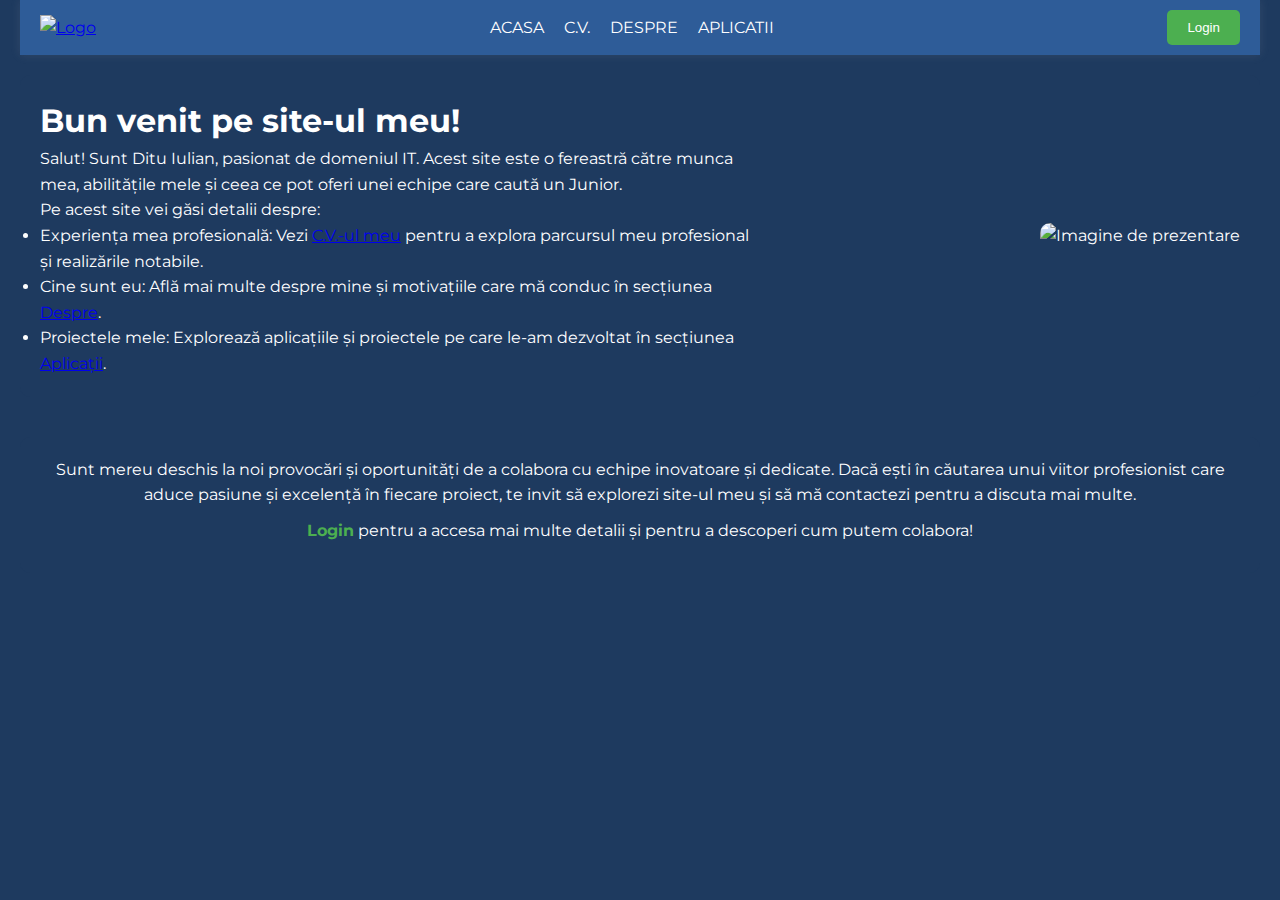
==== index.html @ c4ec3027 "first comit" ====
<!DOCTYPE html>
<html lang="en">

<head>
    <meta charset="UTF-8">
    <meta name="viewport" content="width=device-width, initial-scale=1.0">
    <title>My Website</title>
    <link rel="stylesheet" href="style.css">
    <link rel="preconnect" href="https://fonts.googleapis.com">
    <link rel="preconnect" href="https://fonts.gstatic.com" crossorigin>
    <link href="https://fonts.googleapis.com/css2?family=Montserrat:ital,wght@0,100..900;1,100..900&display=swap"
        rel="stylesheet">
</head>

<body>
    <!-- Aplicatia noastra-->
    <div class="app-wrapper"> 

            <nav class="navbar">
                <div class="navbar-logo">
                    <a href="index.html">
                        <img src="F:\Proiecte\Web Page\assets\logo.png" alt="Logo">
                    </a>
                </div>
                <ul class="navbar-links">
                    <li><a href="index.html">ACASA</a></li>
                    <li><a href="cv.html">C.V.</a></li>
                    <li><a href="despre.html">DESPRE</a></li>
                    <li><a href="aplicatii.html">APLICATII</a></li>
                </ul>
                <div class="navbar-login">
                    <button class="login-button">Login</button>
                </div>
            </nav>


            <!-- Secțiunea Principală -->
            <section class="main-content">
                <div class="text-content">
                    <h1>Bun venit pe site-ul meu!</h1>
                    <p>Salut! Sunt Ditu Iulian, pasionat de domeniul IT. Acest site este o fereastră către munca mea, abilitățile
                        mele și ceea ce pot oferi unei echipe care caută un Junior.</p>
                    <p>Pe acest site vei găsi detalii despre:</p>
                    <ul>
                        <li>Experiența mea profesională: Vezi <a href="cv.html">C.V.-ul meu</a> pentru a explora parcursul meu
                            profesional și realizările notabile.</li>
                        <li>Cine sunt eu: Află mai multe despre mine și motivațiile care mă conduc în secțiunea <a
                                href="despre.html">Despre</a>.</li>
                        <li>Proiectele mele: Explorează aplicațiile și proiectele pe care le-am dezvoltat în secțiunea <a
                                href="aplicatii.html">Aplicații</a>.</li>
                    </ul>
                </div>
                <div class="image-content">
                    <img src="F:\Proiecte\Web Page\assets\poza-profil.jpg" alt="Imagine de prezentare" class="presentation-image">
                </div>
            </section>
            
            <!-- Footer -->
            <footer class="site-footer">
                <p>Sunt mereu deschis la noi provocări și oportunități de a colabora cu echipe inovatoare și dedicate. Dacă ești în
                    căutarea unui viitor profesionist care aduce pasiune și excelență în fiecare proiect, te invit să explorezi
                    site-ul meu și să mă contactezi pentru a discuta mai multe.</p>
                <p><strong>Login</strong> pentru a accesa mai multe detalii și pentru a descoperi cum putem colabora!</p>
            </footer>



    </div>

</body>

</html>
---- style.css ----
/* Reset de bază */
body,
h1,
p,
ul {
    margin: 0;
    padding: 0;
    font-family: Montserrat, sans-serif;
}

body {
    line-height: 1.6;
    background-color: #1E3A5F;
    color: #333;
    padding: 0 20px;
}



/* Stilizarea nav-bar-ului */

.navbar {
    display: flex;
    justify-content: space-between;
    align-items: center;
    padding: 10px 20px;
    background-color: #2e5c98;
    box-shadow: 0px 0px 10px rgba(225, 219, 219, 0.1);
   
}


.navbar-logo img {
    height: 50px;
}

/* Stilizarea link-urilor */
.navbar-links {
    list-style: none;
    /* Elimină bullet-urile */
    display: flex;
    /* Afișează link-urile pe orizontală */
    gap: 20px;
    /* Spațiu între link-uri */
    margin: 0;
    padding: 0;
}

.navbar-links li a {
    color: white;
    /* Culoarea textului */
    text-decoration: none;
    /* Elimină sublinierea */
    font-size: 16px;
    /* Mărimea textului */
}

.navbar-links li a:hover {
    color: #ddd;
    /* Culoarea textului la hover */
}

/* Stilizarea butonului de login */
.navbar-login .login-button {
    padding: 10px 20px;
    /* Spațiu interior al butonului */
    background-color: #4CAF50;
    /* Culoarea de fundal a butonului */
    color: white;
    /* Culoarea textului */
    border: none;
    /* Elimină border-ul */
    border-radius: 5px;
    /* Colțuri rotunjite */
    cursor: pointer;
    /* Cursor pointer */
}

.navbar-login .login-button:hover {
    background-color: #29882e;
    /* Culoarea butonului la hover */
}


/* Stilizarea secțiunii principale */
.main-content {
    display: flex;
    /* Afișează textul și imaginea pe orizontală */
    justify-content: space-between;
    align-items: center;
    margin: 20px 0;
    padding: 20px;
    background-color: #1E3A5F;
    border-radius: 10px;
    
    color: white;
    /* Textul alb */
}

.text-content {
    max-width: 60%;
    /* Limitează lățimea textului */
}

.image-content {
    max-width: 40%;
    /* Limitează lățimea imaginii */
}

.presentation-image {
    width: 80%;
    /* Imaginea ocupă întreaga lățime a containerului */
    max-width: 400px;
    /* Imaginea nu va depăși 500px */
    height: auto;
    border-radius: 10px;
}

/* Stilizarea footer-ului */
.site-footer {
    margin-top: 40px;
    padding: 20px;
    background-color: #1E3A5F;
    color: white;
    text-align: center;
    border-radius: 10px;
}

.site-footer p {
    margin-bottom: 10px;
}

.site-footer strong {
    color: #4CAF50;
    /* Colorează cu verde cuvântul "Login" */
}







@media screen and (max-width: 768px) {
    .navbar {
        flex-direction: column;
        /* Aliniază elementele pe verticală */
    }

    .navbar-links {
        flex-direction: column;
        /* Link-urile sunt afișate pe verticală */
        gap: 10px;
        /* Reduce spațiul între link-uri */
    }

    .navbar-login {
        margin-top: 10px;
    }
}
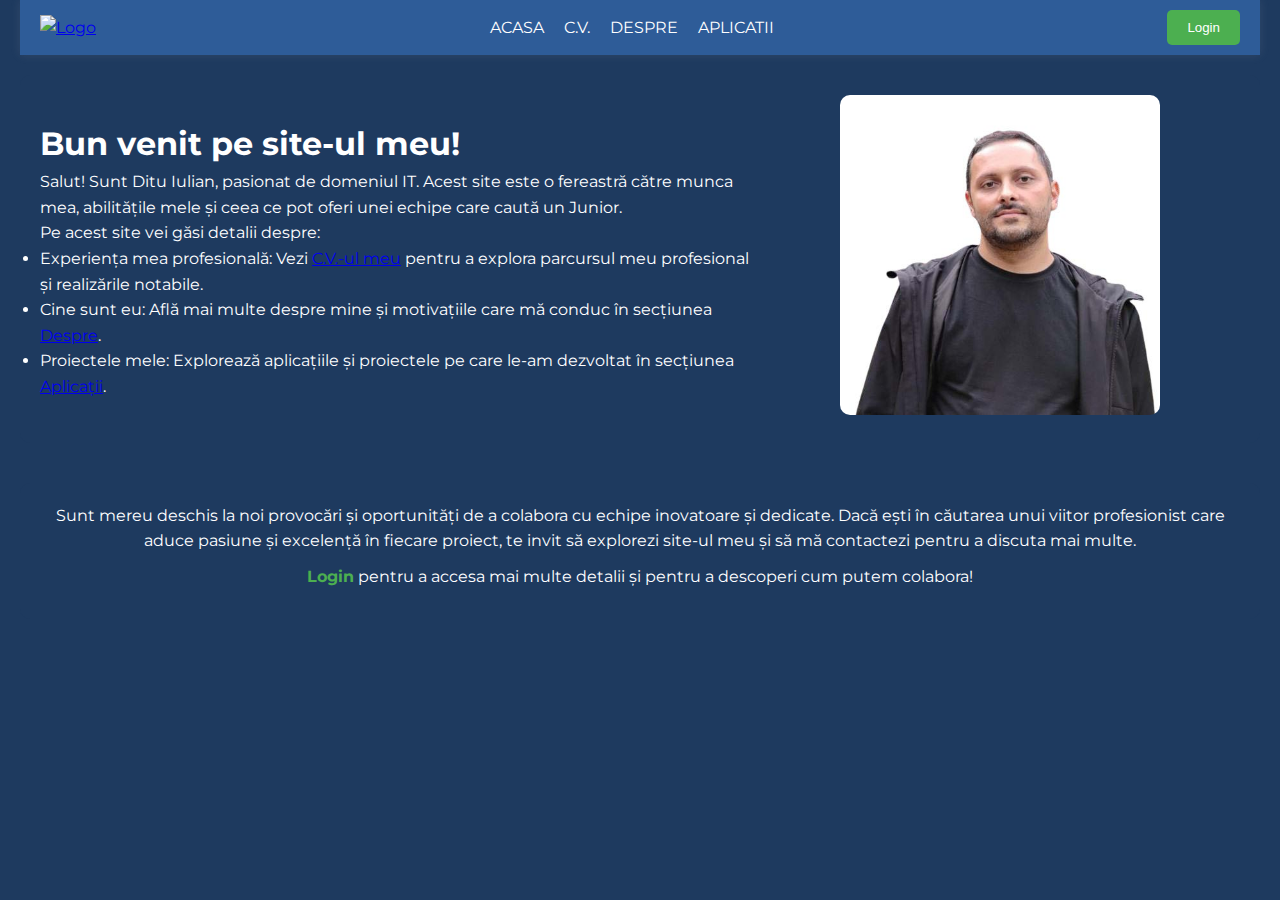
==== commit 01be54e5: "Poza de profill add" ====
--- a/index.html
+++ b/index.html
@@ -19,7 +19,7 @@
             <nav class="navbar">
                 <div class="navbar-logo">
                     <a href="index.html">
-                        <img src="F:\Proiecte\Web Page\assets\logo.png" alt="Logo">
+                        <img src="assets/logo.png" alt="Logo">
                     </a>
                 </div>
                 <ul class="navbar-links">
@@ -51,7 +51,7 @@
                     </ul>
                 </div>
                 <div class="image-content">
-                    <img src="F:\Proiecte\Web Page\assets\poza-profil.jpg" alt="Imagine de prezentare" class="presentation-image">
+                    <img src="assets/poza-profil.jpg" alt="Imagine de prezentare" class="presentation-image">
                 </div>
             </section>
             
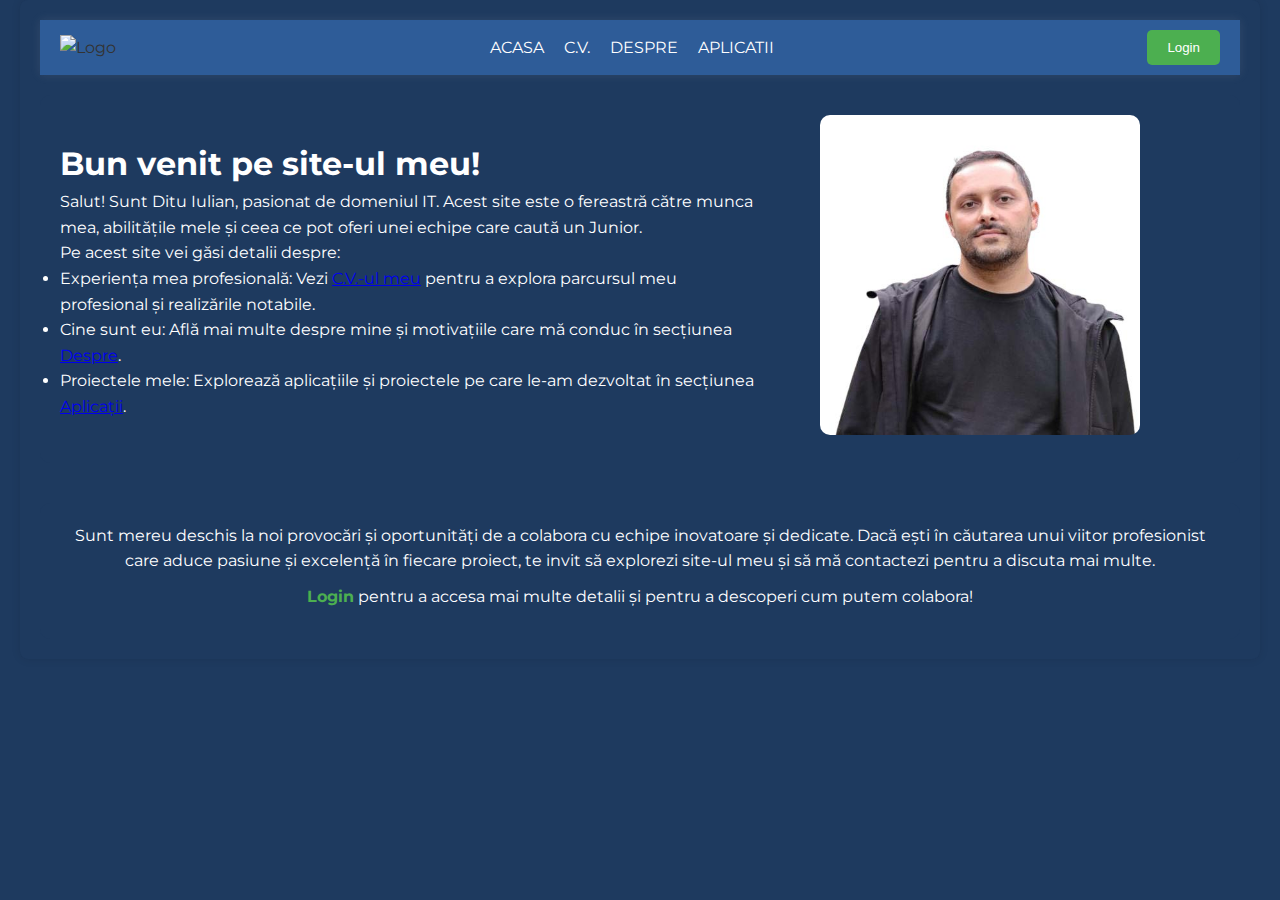
==== commit 3810f3a9: "Pagina de CV" ====
--- a/index.html
+++ b/index.html
@@ -4,7 +4,7 @@
 <head>
     <meta charset="UTF-8">
     <meta name="viewport" content="width=device-width, initial-scale=1.0">
-    <title>My Website</title>
+    <title>Ditu Iulian</title>
     <link rel="stylesheet" href="style.css">
     <link rel="preconnect" href="https://fonts.googleapis.com">
     <link rel="preconnect" href="https://fonts.gstatic.com" crossorigin>
@@ -18,9 +18,7 @@
 
             <nav class="navbar">
                 <div class="navbar-logo">
-                    <a href="index.html">
-                        <img src="assets/logo.png" alt="Logo">
-                    </a>
+                      <img src="assets/logo.png" alt="Logo">    
                 </div>
                 <ul class="navbar-links">
                     <li><a href="index.html">ACASA</a></li>
--- a/style.css
+++ b/style.css
@@ -16,6 +16,14 @@
     padding: 0 20px;
 }
 
+.app-wrapper {
+    max-width: 1200px;
+    margin: 0 auto;
+    padding: 20px;
+    background-color: #1E3A5F;
+    box-shadow: 0 0 10px rgba(0, 0, 0, 0.1);
+    border-radius: 8px;
+}
 
 
 /* Stilizarea nav-bar-ului */
@@ -93,13 +101,13 @@
     padding: 20px;
     background-color: #1E3A5F;
     border-radius: 10px;
-    
     color: white;
     /* Textul alb */
 }
 
 .text-content {
     max-width: 60%;
+    color: white;
     /* Limitează lățimea textului */
 }
 
@@ -137,6 +145,25 @@
 }
 
 
+.download-cv-button {
+    padding: 10px 20px;
+    /* Spațiu interior al butonului */
+    background-color: #4CAF50;
+    /* Culoarea de fundal a butonului */
+    color: white;
+    /* Culoarea textului */
+    border: none;
+    /* Elimină border-ul */
+    border-radius: 5px;
+    /* Colțuri rotunjite */
+    cursor: pointer;
+    /* Cursor pointer */
+}
+
+.download-cv-button {
+    background-color: #29882e;
+    /* Culoarea butonului la hover */
+}
 
 
 
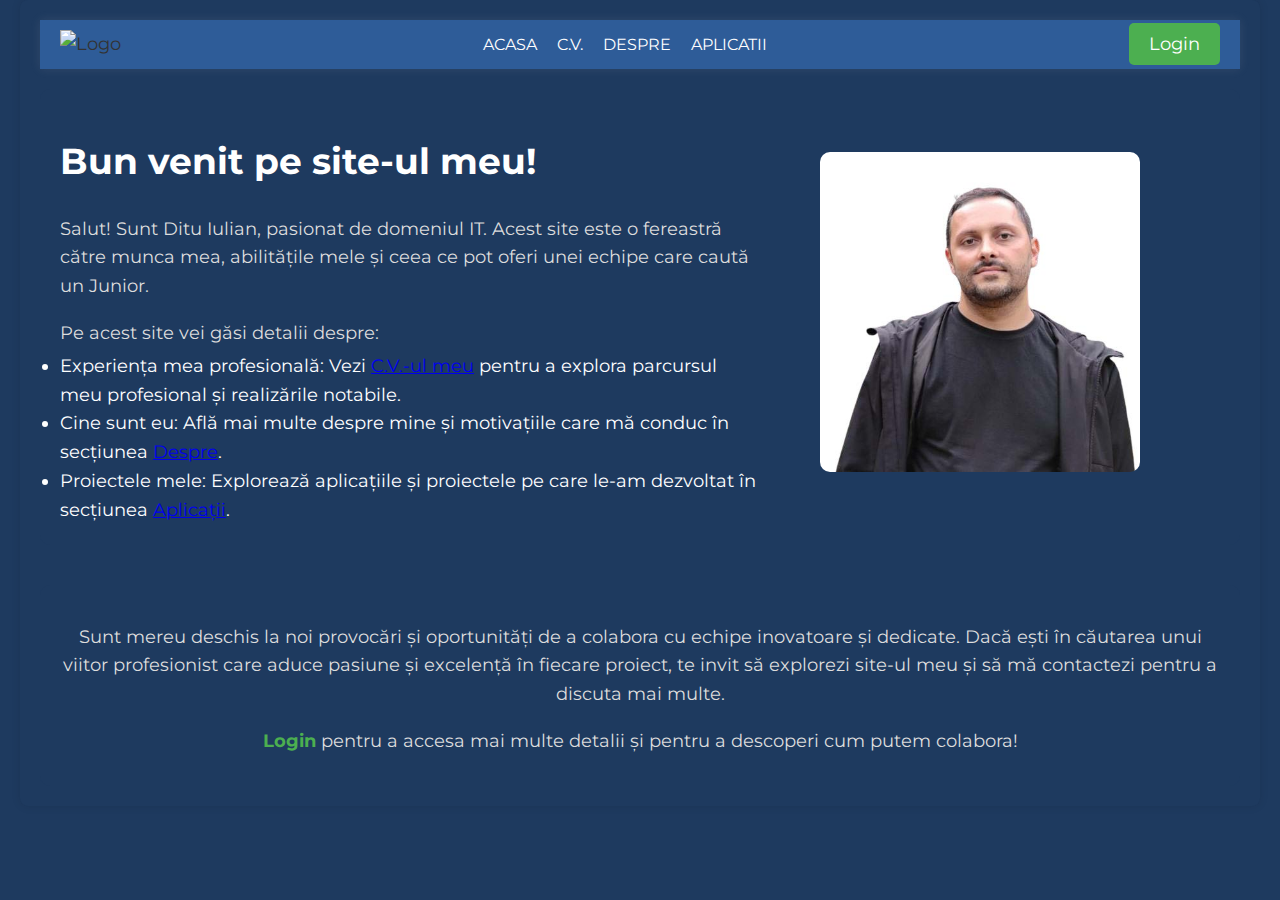
==== commit 28ea8fcc: "Login page versiune nefunctionala" ====
--- a/index.html
+++ b/index.html
@@ -27,7 +27,7 @@
                     <li><a href="aplicatii.html">APLICATII</a></li>
                 </ul>
                 <div class="navbar-login">
-                    <button class="login-button">Login</button>
+                    <a href="Login.html" class="login-button">Login</a>
                 </div>
             </nav>
 
@@ -63,6 +63,7 @@
 
 
 
+
     </div>
 
 </body>
--- a/style.css
+++ b/style.css
@@ -1,11 +1,21 @@
 
 /* Reset de bază */
 body,
-h1,
-p,
 ul {
     margin: 0;
     padding: 0;
+    font-family: Montserrat, sans-serif;
+}
+
+h1 {
+    color: #fff;
+    font-family: Montserrat, sans-serif;
+}
+
+p {
+    color: #ddd;
+    line-height: 1.6;
+    margin-bottom: 4px;
     font-family: Montserrat, sans-serif;
 }
 
@@ -72,17 +82,12 @@
 /* Stilizarea butonului de login */
 .navbar-login .login-button {
     padding: 10px 20px;
-    /* Spațiu interior al butonului */
     background-color: #4CAF50;
-    /* Culoarea de fundal a butonului */
-    color: white;
-    /* Culoarea textului */
-    border: none;
-    /* Elimină border-ul */
+    color: white;
+    border: none;
+    text-decoration: none;
     border-radius: 5px;
-    /* Colțuri rotunjite */
-    cursor: pointer;
-    /* Cursor pointer */
+    cursor: pointer;
 }
 
 .navbar-login .login-button:hover {
@@ -141,48 +146,146 @@
 
 .site-footer strong {
     color: #4CAF50;
-    /* Colorează cu verde cuvântul "Login" */
+    
 }
 
 
 .download-cv-button {
     padding: 10px 20px;
-    /* Spațiu interior al butonului */
     background-color: #4CAF50;
-    /* Culoarea de fundal a butonului */
-    color: white;
-    /* Culoarea textului */
-    border: none;
-    /* Elimină border-ul */
+    color: white;
+    border: none;
     border-radius: 5px;
-    /* Colțuri rotunjite */
-    cursor: pointer;
-    /* Cursor pointer */
-}
-
-.download-cv-button {
+    cursor: pointer;
+}
+
+.download-cv-button:hover {
     background-color: #29882e;
     /* Culoarea butonului la hover */
 }
 
-
-
-
-
-@media screen and (max-width: 768px) {
+.puzzle-image{
+    float: right;
+    max-width: 100%;
+    margin-right: 20px;
+    
+       
+}
+
+
+
+.calculator-button {
+    display: inline-block;
+    padding: 15px 30px;
+    margin-top: 20px;
+    font-size: 1.2em;
+    font-weight: bold;
+    text-align: center;
+    color: #ffffff;
+    background-color: #007bff;
+    border: none;
+    border-radius: 8px;
+    text-decoration: none;
+    cursor: pointer;
+    transition: background-color 0.3s ease;
+}
+
+.calculator-button:hover {
+    background-color: #0056b3;
+    
+}
+
+.tic-tac-toe-button {
+    display: inline-block;
+    padding: 15px 30px;
+    margin-top: 20px;
+    font-size: 1.2em;
+    font-weight: bold;
+    text-align: center;
+    color: #ffffff;
+    background-color: #007bff;
+    border: none;
+    border-radius: 8px;
+    text-decoration: none;
+    cursor: pointer;
+    transition: background-color 0.3s ease;
+}
+
+.tic-tac-toe-button:hover {
+    background-color: #0056b3;
+    /* Albastru mai închis la hover */
+}
+
+
+@media screen and (max-width: 600px) {
+    body {
+        font-size: 14px;
+    }
+
     .navbar {
         flex-direction: column;
-        /* Aliniază elementele pe verticală */
-    }
-
-    .navbar-links {
-        flex-direction: column;
-        /* Link-urile sunt afișate pe verticală */
-        gap: 10px;
-        /* Reduce spațiul între link-uri */
-    }
-
-    .navbar-login {
+        /* Navigarea pe mobil */
+    }
+
+    #display {
+        width: 100%;
+        font-size: 0.8em;
+    }
+
+    .calculator-button {
+        width: 100%;
         margin-top: 10px;
     }
+        .tic-tac-toe-button {
+            width: 100%;
+            margin-top: 10px;
+        }
+}
+
+@media screen and (min-width: 601px) and (max-width: 900px) {
+    body {
+        font-size: 16px;
+    }
+
+    .navbar {
+        flex-direction: row;
+        justify-content: space-between;
+    }
+
+    #display {
+        max-width: 400px;
+        font-size: 1.5em;
+    }
+
+    .calculator-button {
+        width: auto;
+        padding: 12px 24px;
+    }
+
+          .tic-tac-toe-button {
+              width: auto;
+              padding: 12px 24px;
+          }
+}
+
+@media screen and (min-width: 901px) {
+    body {
+        font-size: 18px;
+    }
+
+    .navbar {
+        justify-content: space-between;
+    }
+
+    #display {
+        max-width: 500px;
+        font-size: 2em;
+    }
+
+    .calculator-button {
+        padding: 15px 30px;
+    }
+        .tic-tac-toe-button {
+            padding: 15px 30px;
+        }
 }